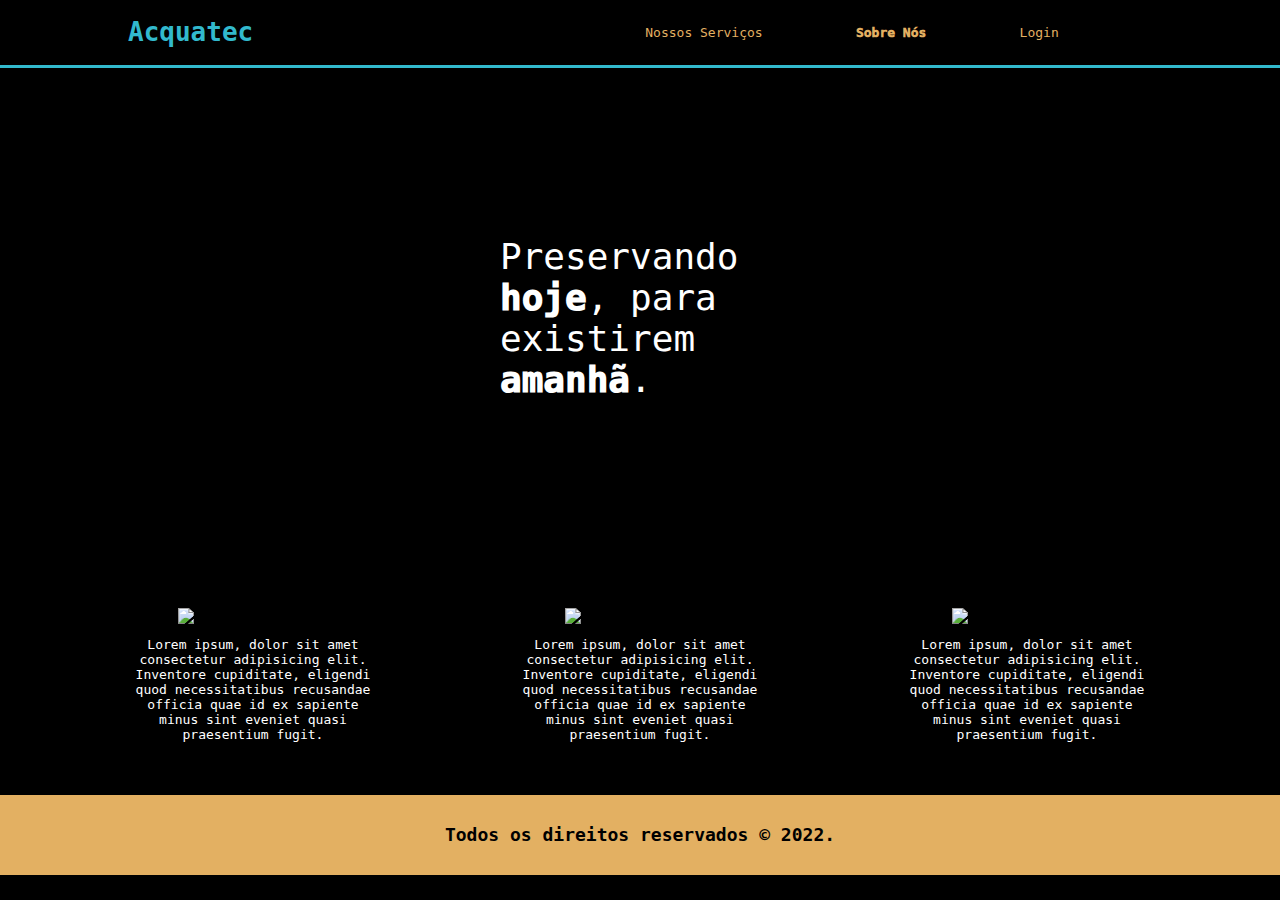
==== index.html @ 75397ee3 "Commit Delfino Site" ====
<!DOCTYPE html>
<html lang="en">
  <head>
    <meta charset="UTF-8" />
    <meta http-equiv="X-UA-Compatible" content="IE=edge" />
    <meta name="viewport" content="width=device-width, initial-scale=1.0" />
    <link rel="stylesheet" href="estilo.css" />

    <title>Acquatec</title>
  </head>

  <body>
    <div class="header">
      <div class="container">
        <h1><a href="index.html"></a>Acquatec</h1>
        <ul class="navbar">
          <li>Nossos Serviços</li>
          <li class="agora"><a href="index.html">Sobre Nós</a></li>
          <li><a href="login.html">Login</a></li>
        </ul>
      </div>
    </div>

    <div class="banner">
      <div class="container">
        <p>
          Preservando <span>hoje</span>, para existirem <span>amanhã</span>.
        </p>
      </div>
    </div>
    <div class="cards">
      <div class="container">
        <div class="card">
          <img src="./imgs/growth_color.png" />
          <p>
            Lorem ipsum, dolor sit amet consectetur adipisicing elit. Inventore
            cupiditate, eligendi quod necessitatibus recusandae officia quae id
            ex sapiente minus sint eveniet quasi praesentium fugit.
          </p>
        </div>
        <div class="card">
          <img src="./imgs/lightbulb_color.png" />
          <p>
            Lorem ipsum, dolor sit amet consectetur adipisicing elit. Inventore
            cupiditate, eligendi quod necessitatibus recusandae officia quae id
            ex sapiente minus sint eveniet quasi praesentium fugit.
          </p>
        </div>
        <div class="card">
          <img src="./imgs/planet-earth_color.png" />
          <p>
            Lorem ipsum, dolor sit amet consectetur adipisicing elit. Inventore
            cupiditate, eligendi quod necessitatibus recusandae officia quae id
            ex sapiente minus sint eveniet quasi praesentium fugit.
          </p>
        </div>
      </div>
    </div>

    <div class="footer">
      <div class="container">
        <span>Todos os direitos reservados &copy; 2022.</span>
      </div>
    </div>
  </body>
</html>
---- estilo.css ----
.header {
  color: #32b9cd;
  border-bottom: 3px solid #32b9cd;
  /* border: 3px solid yellow; */
}

body {
  margin: 0;
  background-color: black;
  font-family: monospace;
}

.container {
  width: 80%;
  margin: auto;
  /* border: 3px solid red; */
}

.header .container {
  display: flex;
  justify-content: space-between;
}

.navbar {
  display: flex;
  list-style: none;
  justify-content: space-evenly;
  padding: 0;
  width: 600px;
  align-items: center;
  color: #e3b062;
  /* border: 3px solid blue; */
}

.agora {
  font-weight: 1000;
}

/* Banner */

.banner {
  height: 500px;
  background-image: url(./imgs/bg-jelly-fish-para-home.png);
  background-size: cover;
}
.banner .container {
  height: 100%;

  display: flex;
  justify-content: center;
  align-items: center;
  color: white;
}
.banner .container p {
  width: 280px;
  margin: 0;
  padding: 0;
  font-size: 36px;
}
.banner span {
  font-weight: 1000;
}

li a {
  text-decoration: none;
  color: #e3b062;
}
.form-box {
  display: flex;
  flex-direction: column;
  width: 80%;
}
input {
  border-radius: 10px;
  height: 30px;
  border: 2px solid #32b9cd;
  margin-bottom: 8px;
  padding-left: 8px;
}
.btn {
  border: none;
  font-family: monospace;
  padding: 0;
  border-radius: 4px;
  color: white;
  font-weight: bolder;
  background-color: #e6005a;
  margin-top: 10px;
  height: 30px;
  align-self: center;
  width: 120px;
  font-size: 18px;
}
.banner .card {
  background-color: #e5e5e5;
  height: 450px;
  width: 400px;
  border: 2px solid #e6005a;
  border-radius: 8px;
  color: #e6005a;
  display: flex;
  flex-direction: column;
  justify-content: center;
  align-items: center;
}
h4 {
  margin: 4px 0;
}
.btn-cadastrar {
  border: none;
  font-family: monospace;
  padding: 0;
  border: 2px solid #e6005a;
  border-radius: 4px;
  color: #e6005a;
  font-weight: bolder;
  background-color: #e5e5e5;
  margin-top: 10px;
  height: 30px;
  align-self: center;
  width: 120px;
  font-size: 18px;
  margin-left: 20px;
  display: flex;
  align-items: center;
  justify-content: center;
  text-decoration: none;
}
.container-button {
  display: flex;
  justify-content: space-between;
}

/* Cards */
.cards {
  margin: 40px 0;
  color: white;
}
.cards .container {
  display: flex;
  justify-content: space-between;
  align-items: center;
}
.cards .container .card {
  width: 250px;
  display: flex;
  justify-content: center;
  align-items: center;
  flex-direction: column;
  text-align: center;
}
.card img {
  width: 60%;
}

.footer {
  margin-top: 40px;
  background-color: #e3b062;
}
.footer .container {
  height: 80px;
  width: 100%;
  display: flex;
  justify-content: center;
  align-items: center;
}
.footer span {
  font-weight: bolder;
  font-size: 18px;
}
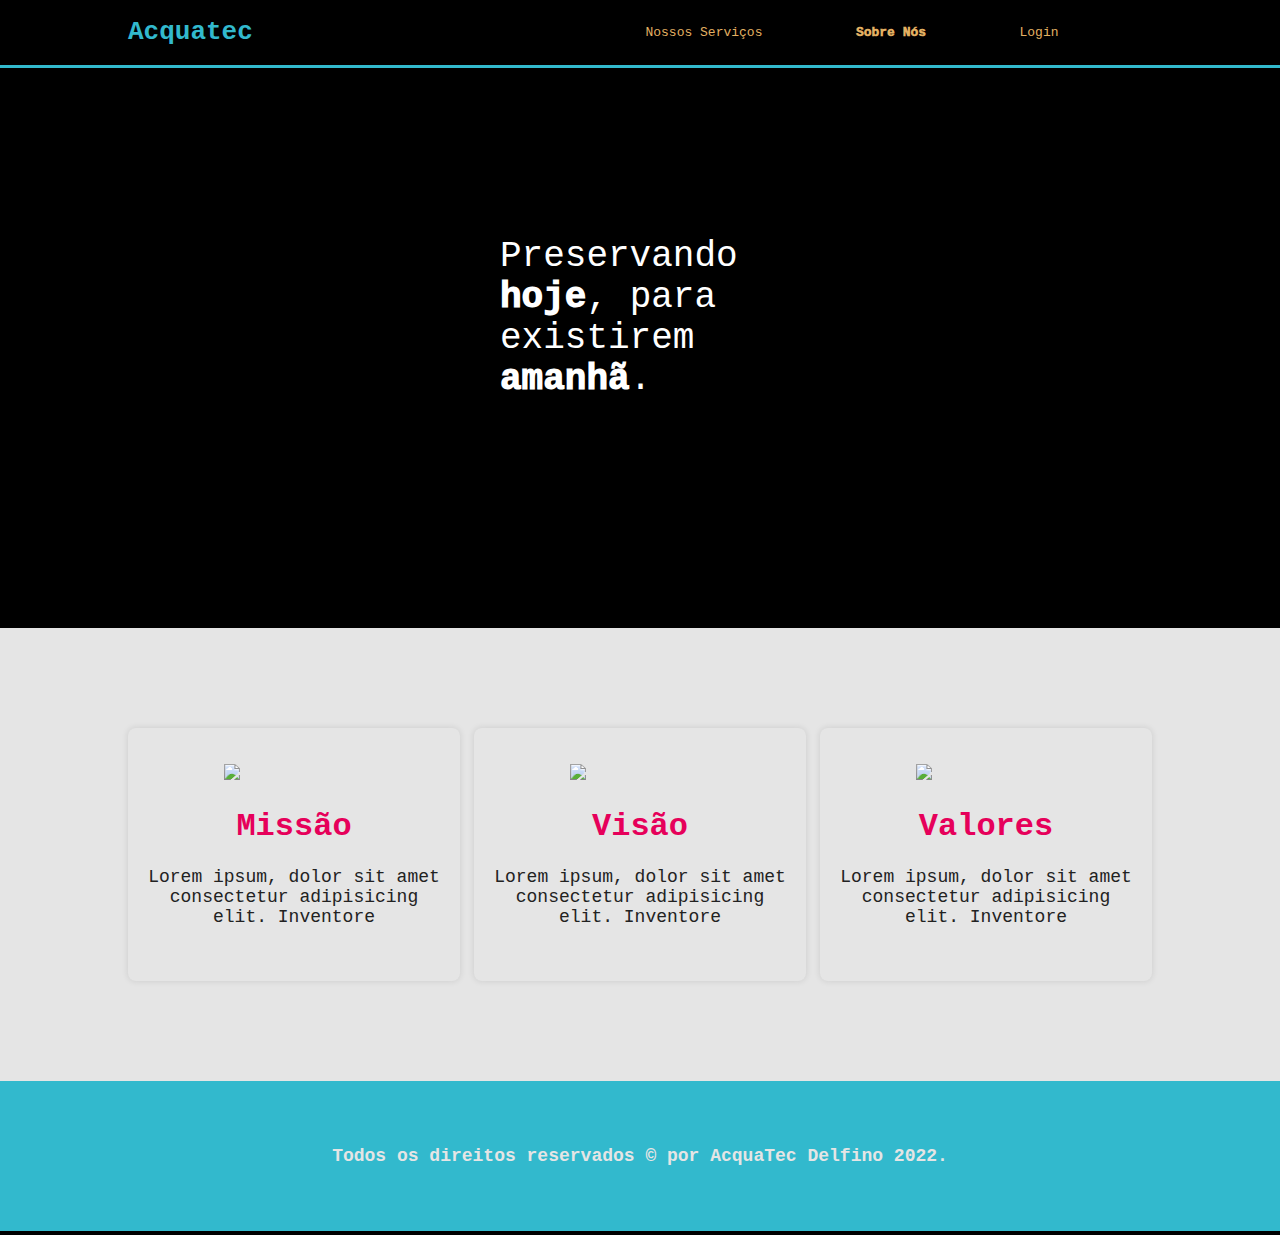
==== commit 6e6c0f03: "Ultima agilizada Commit delfino 29-03" ====
--- a/index.html
+++ b/index.html
@@ -1,5 +1,6 @@
 <!DOCTYPE html>
 <html lang="en">
+
   <head>
     <meta charset="UTF-8" />
     <meta http-equiv="X-UA-Compatible" content="IE=edge" />
@@ -30,28 +31,25 @@
     </div>
     <div class="cards">
       <div class="container">
-        <div class="card">
-          <img src="./imgs/growth_color.png" />
+        <div class="box">
+          <img src="./imgs/planet-earth_color.png" />
+          <h4>Missão</h4>
           <p>
             Lorem ipsum, dolor sit amet consectetur adipisicing elit. Inventore
-            cupiditate, eligendi quod necessitatibus recusandae officia quae id
-            ex sapiente minus sint eveniet quasi praesentium fugit.
           </p>
         </div>
-        <div class="card">
+        <div class="box">
           <img src="./imgs/lightbulb_color.png" />
+          <h4>Visão</h4>
           <p>
             Lorem ipsum, dolor sit amet consectetur adipisicing elit. Inventore
-            cupiditate, eligendi quod necessitatibus recusandae officia quae id
-            ex sapiente minus sint eveniet quasi praesentium fugit.
           </p>
         </div>
-        <div class="card">
-          <img src="./imgs/planet-earth_color.png" />
+        <div class="box">
+          <img src="./imgs/growth_color.png" />
+          <h4>Valores</h4>
           <p>
             Lorem ipsum, dolor sit amet consectetur adipisicing elit. Inventore
-            cupiditate, eligendi quod necessitatibus recusandae officia quae id
-            ex sapiente minus sint eveniet quasi praesentium fugit.
           </p>
         </div>
       </div>
@@ -59,8 +57,9 @@
 
     <div class="footer">
       <div class="container">
-        <span>Todos os direitos reservados &copy; 2022.</span>
+        <span>Todos os direitos reservados &copy; por AcquaTec Delfino 2022.</span>
       </div>
     </div>
   </body>
-</html>
+
+</html>--- a/estilo.css
+++ b/estilo.css
@@ -42,7 +42,9 @@
   height: 500px;
   background-image: url(./imgs/bg-jelly-fish-para-home.png);
   background-size: cover;
-}
+  padding-bottom: 60px;
+}
+
 .banner .container {
   height: 100%;
 
@@ -51,12 +53,14 @@
   align-items: center;
   color: white;
 }
+
 .banner .container p {
   width: 280px;
   margin: 0;
   padding: 0;
   font-size: 36px;
 }
+
 .banner span {
   font-weight: 1000;
 }
@@ -65,11 +69,13 @@
   text-decoration: none;
   color: #e3b062;
 }
+
 .form-box {
   display: flex;
   flex-direction: column;
   width: 80%;
 }
+
 input {
   border-radius: 10px;
   height: 30px;
@@ -77,20 +83,23 @@
   margin-bottom: 8px;
   padding-left: 8px;
 }
+
 .btn {
   border: none;
   font-family: monospace;
   padding: 0;
+  cursor: pointer;
   border-radius: 4px;
   color: white;
   font-weight: bolder;
   background-color: #e6005a;
   margin-top: 10px;
-  height: 30px;
+  height: 40px;
   align-self: center;
   width: 120px;
   font-size: 18px;
 }
+
 .banner .card {
   background-color: #e5e5e5;
   height: 450px;
@@ -103,11 +112,12 @@
   justify-content: center;
   align-items: center;
 }
+
 h4 {
   margin: 4px 0;
 }
+
 .btn-cadastrar {
-  border: none;
   font-family: monospace;
   padding: 0;
   border: 2px solid #e6005a;
@@ -116,7 +126,7 @@
   font-weight: bolder;
   background-color: #e5e5e5;
   margin-top: 10px;
-  height: 30px;
+  height: 40px;
   align-self: center;
   width: 120px;
   font-size: 18px;
@@ -126,45 +136,67 @@
   justify-content: center;
   text-decoration: none;
 }
+
 .container-button {
   display: flex;
-  justify-content: space-between;
+  justify-content: center;
 }
 
 /* Cards */
 .cards {
-  margin: 40px 0;
-  color: white;
-}
+  background-color: #e5e5e5;
+  padding: 100px 0;
+  color: #222;
+}
+
 .cards .container {
   display: flex;
   justify-content: space-between;
   align-items: center;
 }
-.cards .container .card {
-  width: 250px;
+
+.cards .container .box {
+  width: 300px;
   display: flex;
   justify-content: center;
   align-items: center;
   flex-direction: column;
   text-align: center;
-}
-.card img {
-  width: 60%;
+
+  box-shadow: 0 0 6px #2222;
+  padding: 36px 16px;
+  border-radius: 8px;
+}
+
+.box img {
+  width: 140px;
+}
+
+.box h4 {
+  color: #e6005a;
+  font-size: 32px;
+  margin-top: 28px;
+}
+
+.box p {
+  font-size: 18px;
 }
 
 .footer {
-  margin-top: 40px;
-  background-color: #e3b062;
-}
+  background-color: #32b9cd;
+  height: 150px;
+}
+
 .footer .container {
-  height: 80px;
   width: 100%;
-  display: flex;
-  justify-content: center;
-  align-items: center;
-}
+  height: 100%;
+  display: flex;
+  justify-content: center;
+  align-items: center;
+}
+
 .footer span {
   font-weight: bolder;
-  font-size: 18px;
-}
+  color: #e5e5e5;
+  font-size: 18px;
+}